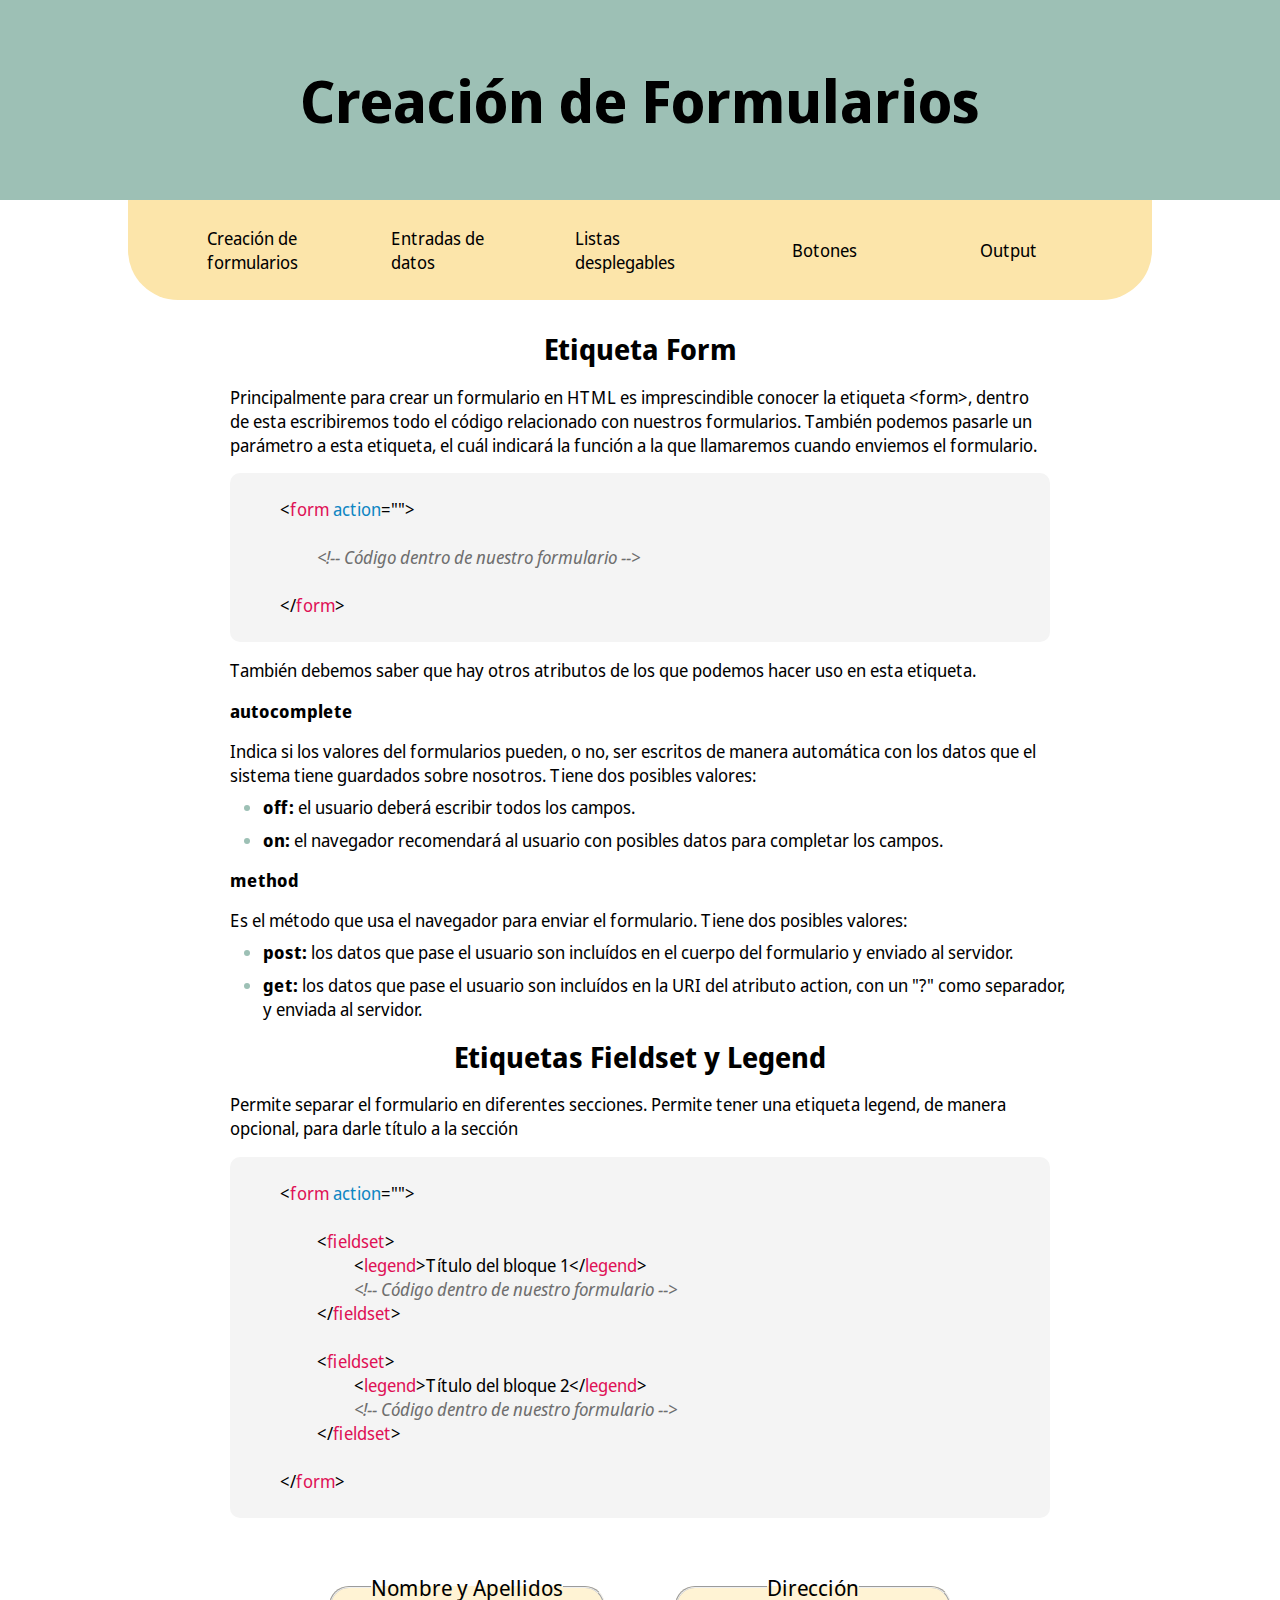
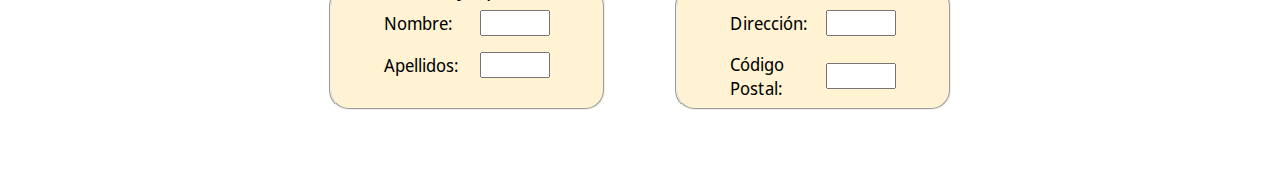
==== index.html @ 6cf8d23c "creación repositorio" ====
<!DOCTYPE html>
<html lang="en">
<head>
    <meta charset="UTF-8">
    <meta http-equiv="X-UA-Compatible" content="IE=edge">
    <meta name="viewport" content="width=device-width, initial-scale=1.0">
    <link rel="stylesheet" href="etiquetas.css">

    <link rel="preconnect" href="https://fonts.googleapis.com">
    <link rel="preconnect" href="https://fonts.gstatic.com" crossorigin>
    <link href="https://fonts.googleapis.com/css2?family=Noto+Sans+Display:wght@100;200;300&display=swap" rel="stylesheet">

    <title>Creación de Formularios</title>
</head>
<body>
    <header>
        <h1>Creación de Formularios</h1>
    </header>

    <nav>
        <ul class="principal">
            <li class="lvl1">
                <a href="index.html">Creación de formularios</a>
                <ul>
                    <li>
                        <a href="index.html#form">Form</a>
                    </li>
                    <li>
                        <a href="index.html#fieldset_legend">Fieldset y Legend</a>
                    </li>
                </ul>
            </li>
            <li class="lvl1">
                <a href="entrada_datos.html">Entradas de datos</a>
                <ul>
                    <li>
                        <a href="entrada_datos.html#label_input">Label e Input</a>
                    </li>
                    <li>
                        <a href="entrada_datos.html#textarea">Textarea</a>
                    </li>
                </ul>
            </li>
            <li class="lvl1">
                <a href="listas_desplegables.html">Listas desplegables</a>
                <ul>
                    <li>
                        <a href="listas_desplegables.html#select_datalist">Select y Datalist</a>
                    </li>
                    <li>
                        <a href="listas_desplegables.html#option_optgroup">Option y Optgroup</a>
                    </li>
                </ul>
            </li>
            <li class="lvl1">
                <a href="botones.html">Botones</a>
            </li>
            <li class="lvl1">
                <a href="output.html">Output</a>
            </li>
        </ul>
    </nav>

    <main>
        <section class="info">
            <h2 id="form">Etiqueta Form</h2>
            <p class="texto">Principalmente para crear un formulario en HTML es imprescindible conocer la etiqueta &ltform&gt, dentro de esta escribiremos todo el código relacionado con nuestros formularios. También podemos pasarle un parámetro a esta etiqueta, el cuál indicará la función a la que llamaremos cuando enviemos el formulario.</p>
            <section class="codigo">
                <p>&lt<span class="etiqueta">form</span> <span class="atributos">action</span>=""&gt</p>
                <br>
                <p class="indentado1 comentario">&lt!-- Código dentro de nuestro formulario --&gt</p>
                <br>
                <p>&lt/<span class="etiqueta">form</span>&gt</p>
            </section>

            <p>También debemos saber que hay otros atributos de los que podemos hacer uso en esta etiqueta.</p>
            <h3>autocomplete</h3>
            <p>Indica si los valores del formularios pueden, o no, ser escritos de manera automática con los datos que el sistema tiene guardados sobre nosotros. Tiene dos posibles valores:</p>
            <ul>
                <li>
                    <p><span class="destacado">off:</span> el usuario deberá escribir todos los campos.</p>
                </li>
                <li>
                    <p><span class="destacado">on:</span> el navegador recomendará al usuario con posibles datos para completar los campos.</p>
                </li>
            </ul>
            
            <h3>method</h3>
            <p>Es el método que usa el navegador para enviar el formulario. Tiene dos posibles valores:</p>
            <ul>
                <li>
                    <p><span class="destacado">post:</span> los datos que pase el usuario son incluídos en el cuerpo del formulario y enviado al servidor.</p>
                </li>
                <li>
                    <p><span class="destacado">get:</span> los datos que pase el usuario son incluídos en la URI del atributo action, con un "?" como separador, y enviada al servidor.</p>
                </li>
            </ul>
        
            <h2 id="fieldset_legend">Etiquetas Fieldset y Legend</h2>
            <p class="texto">Permite separar el formulario en diferentes secciones. Permite tener una etiqueta legend, de manera opcional, para darle título a la sección</p>
            <section class="codigo">
                <p>&lt<span class="etiqueta">form</span> <span class="atributos">action</span>=""&gt</p>
                <br>
                <p class="indentado1">&lt<span class="etiqueta">fieldset</span>&gt</p>
                <p class="indentado2">&lt<span class="etiqueta">legend</span>&gtTítulo del bloque 1&lt/<span class="etiqueta">legend</span>&gt</p>
                <p class="indentado2 comentario">&lt!-- Código dentro de nuestro formulario --&gt</p>
                <p class="indentado1">&lt/<span class="etiqueta">fieldset</span>&gt</p>
                <br>
                <p class="indentado1">&lt<span class="etiqueta">fieldset</span>&gt</p>
                <p class="indentado2">&lt<span class="etiqueta">legend</span>&gtTítulo del bloque 2&lt/<span class="etiqueta">legend</span>&gt</p>
                <p class="indentado2 comentario">&lt!-- Código dentro de nuestro formulario --&gt</p>
                <p class="indentado1">&lt/<span class="etiqueta">fieldset</span>&gt</p>
                <br>
                <p>&lt/<span class="etiqueta">form</span>&gt</p>
            </section>
        </section>
    </main>

    <form action="" class="ejemplo">
        <fieldset>
            <legend>Nombre y Apellidos</legend>
            <label for="nombre">
                <span>Nombre: </span>
                <input type="text" name="nombre" id="nombre">
            </label>
            <label for="apellidos">
                <span>Apellidos: </span>
                <input type="text" name="apellidos" id="apellidos">
            </label>
        </fieldset>
        
        <fieldset>
            <legend>Dirección</legend>
            <label for="direcion">
                <span>Dirección: </span>
                <input type="text" name="direccion" id="direcion">
            </label>
            <label for="cp">
                <span>Código Postal: </span>
                <input type="text" name="cp" id="cp">
            </label>
        </fieldset>
    </form>


</body>
</html>
---- etiquetas.css ----
/* Estilos generales */

:root{
    --color_amarillo_claro: #fff3d4;
    --color_amarillo: #fce5aa;
    --color_verde: #9dc0b5;

    --codigo_etiqueta: rgb(223, 17, 86);
    --codigo_atributo: rgb(14, 134, 195);
    --codigo_valor: rgb(7, 175, 57);
    --base_color: #efefef;
    --fuente: 'Noto Sans Display', sans-serif;
}

*{
    margin: 0 auto;
    padding: 0;
    box-sizing: border-box;

    font-family: var(--fuente);
    font-size: 1.05rem;
}

header{
    width: 100%;
    height: 200px;

    display: flex;
    align-items: center;

    background-color: var(--color_verde);
}

header h1{
    width: 100%;

    text-align: center;
    font-size: 3.5rem;
}

/* BARRA DE SCROLL */

body::-webkit-scrollbar {
    width: 12px;              
}

body::-webkit-scrollbar-track {
    background: var(--color_verde);        
}

body::-webkit-scrollbar-thumb {
    background-color: var(--color_amarillo);    
    border-radius: 50px;       
    border: 3px solid var(--color_verde); 
}

/* NAVEGADOR */

nav{
    width: 80%;
    height: 100px;

    display: flex;
    align-items: center;

    position: relative;

    background-color: var(--color_amarillo);
    border-bottom-left-radius: 50px;
    border-bottom-right-radius: 50px;
}

.principal{
    width: 90%;
    height: 100%;

    display: flex;
}

a{
    height: 100%;

    display: flex;
    align-items: center;
    justify-content: center;

    text-decoration: none;
    color: black;
    transition: 0.55s;
}

li{
    width: 16%;
    height: 100%;
    padding: 1%;
    
    list-style: none;
}

li a:hover{
    text-shadow: #79693f 0.1em 0.1em 0.2em;
    transition: 0.5s;
}

.lvl1 ul{
    width: 12.6%;

    display: none;
    position: absolute; 
    top: 100%;
    
    background-color: var(--color_amarillo);
}

.lvl1 ul li{
    width: 100%;
    height: 70px;
}

.lvl1:hover > ul{
    display: block;
}

/* Estilos páginas separadas */

main{
    padding-top: 1%;
    width: 80%;

    display: flex;
    justify-content: center;
}

.info{
    width: 80%;
}

.info h2{
    margin-top: 2%;
    text-align: center;

    font-size: 1.7rem;
}

.info li{
    width: 100%;
    padding-left: 0%;
    padding-bottom: 0%;

    position: relative;
    left: 4%;

    list-style: disc;
    color: var(--color_verde);
}

.info li p{
    color: black;
}

.info .texto, .info h3{
    margin-top: 2%;
    margin-bottom: 2%;
}

.info .indentado1{
    text-indent: 5%;
}

.info .indentado2{
    text-indent: 10%;
}

.info .comentario{
    color: rgb(110, 110, 110);
    font-style: italic;
}

.info .codigo{
    margin-bottom: 2%;
    padding: 3%;
    padding-left: 6%;

    background-color: rgb(244, 244, 244);
    border-radius: 10px;
}

.info .etiqueta{
    color: var(--codigo_etiqueta);
}

.info .atributos{
    color: var(--codigo_atributo);
}

.info .valores{
    color: var(--codigo_valor);
}

.info .destacado{
    font-weight: bold;
}

.ejemplo, .ejemplo_input{
    padding: 3%;
    width: 60%;

    display: flex;
    flex-wrap: wrap;
}

.ejemplo fieldset{
    width: 40%;
    margin-bottom: 3%;

    display: flex;
    flex-direction: column;

    font-size: 1.2em;
    border-radius: 20px;
    background-color: var(--color_amarillo_claro);
}

.ejemplo fieldset legend{
    font-size: 1.3rem;
}

.ejemplo fieldset label{
    padding: 3%;
    width: 70%;

    display: flex;
    align-items: center;
}

.ejemplo fieldset label span{
    width: 50%;
    text-align: left;
}

.ejemplo fieldset label input{
    padding: 2%;
    width: 40%;
    height: 26px;
}

.ejemplo_input{
    width: 60%;
    flex-wrap: wrap;
}

.ejemplo_input label, .ejemplo_input section{
    width: 35%;

    display: flex;
    flex-direction: column;
}

.ejemplo_input label, .ejemplo_input span{
    margin-bottom: 3%;
}

.ejemplo_input input{
    width: 80%;
    padding: 3%;

    background-color: var(--color_amarillo_claro);
    border: none;
    border-radius: 0.5rem;
    outline:none;
}

.ejemplo_input input::placeholder, .ejemplo textarea::placeholder{
    color: black;
    opacity: 0.7;
}

.ejemplo_input .boton{
    width: 100%;
    height: 8%;
}

.ejemplo_input input[type=submit]{
    margin-top: 3%;
    width: 18%;

    border: none;
    border-radius: 1rem;
    box-shadow: 0 0.4rem var(--color_amarillo_claro);
    cursor: pointer;

    background: var(--color_verde);
    color: white;
}

.ejemplo_input input[type=submit]:active,
.ejemplo button:active,
.ejemplo input[type=submit]:active,
.output_ejemplo input[type=button]:active{
    box-shadow: 0 0.2rem #dfd9d9;
    transform: translateY(0.2rem);
}

.ejemplo textarea{
    padding: 1.5%;
    resize: none;

    outline: none;
    border: none;
    border-radius: 20px;
    background-color: var(--color_amarillo_claro);
}

.ejemplo select,
.ejemplo .datalist{
    padding: 1.5%;
    
    outline: none;
    border: none;
    border-radius: 10px;
    background-color: var(--color_amarillo_claro);
}

.ejemplo button,
.ejemplo input[type=submit],
.output_ejemplo input[type=button]{
    width: 15%;
    height: 40px;

    border: none;
    border-radius: 1rem;
    box-shadow: 0 0.4rem var(--color_amarillo_claro);
    cursor: pointer;

    background: var(--color_verde);
    color: white;
}

.output_ejemplo{
    width: 100%;
    margin-bottom: 3%;

    display: flex;
    flex-direction: column;
}

.output_ejemplo p{
    margin-top: 2%;
}

.output_ejemplo input[type=button]{
    width: 200%;
}

.output_ejemplo .boton{
    width: 6%;
    display: flex;
}

.output_ejemplo .valor{
    width: 20%;
    display: flex;
    justify-content: center;
}

.output_ejemplo .valor p{
    width: 50%;
}

.output_ejemplo .valor input{
    width: 35%;
    padding: 2%;
    margin: 5%;

    border: 1px solid var(--color_verde);
    border-radius: 10px;
}
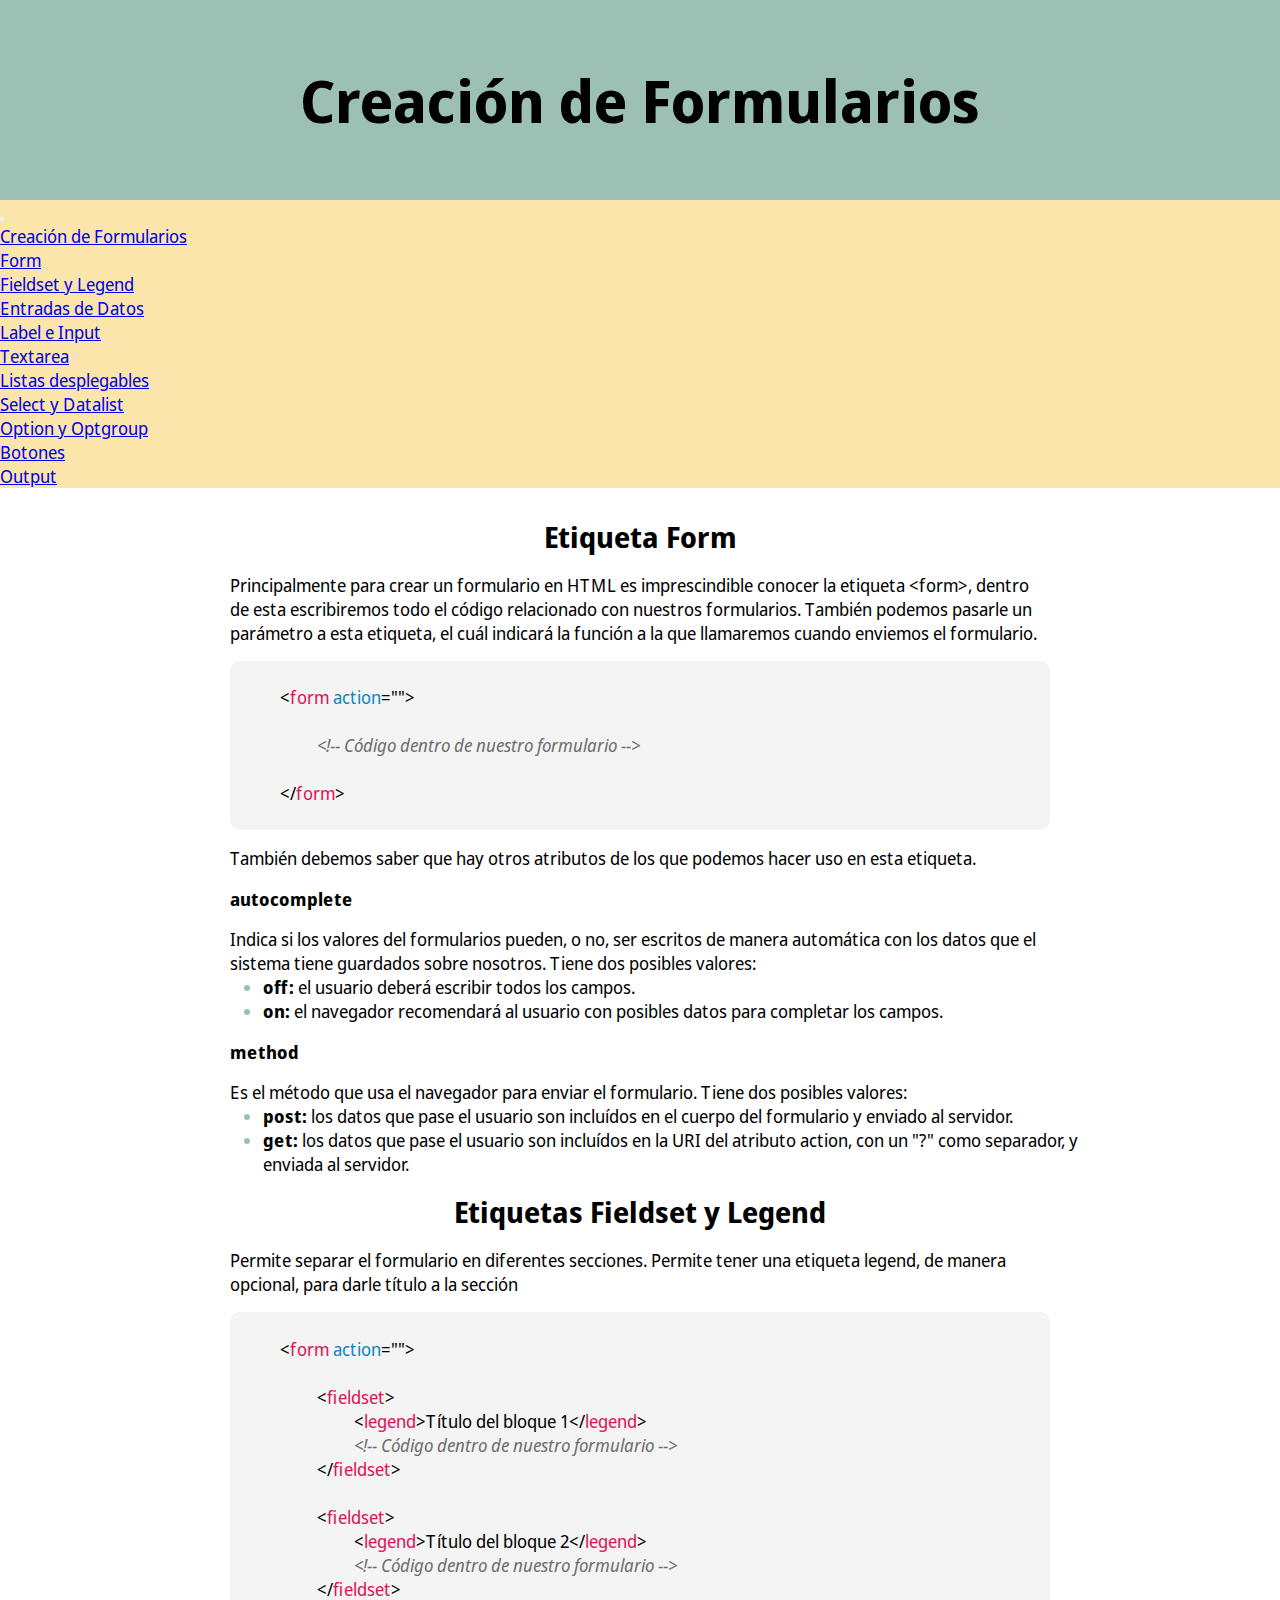
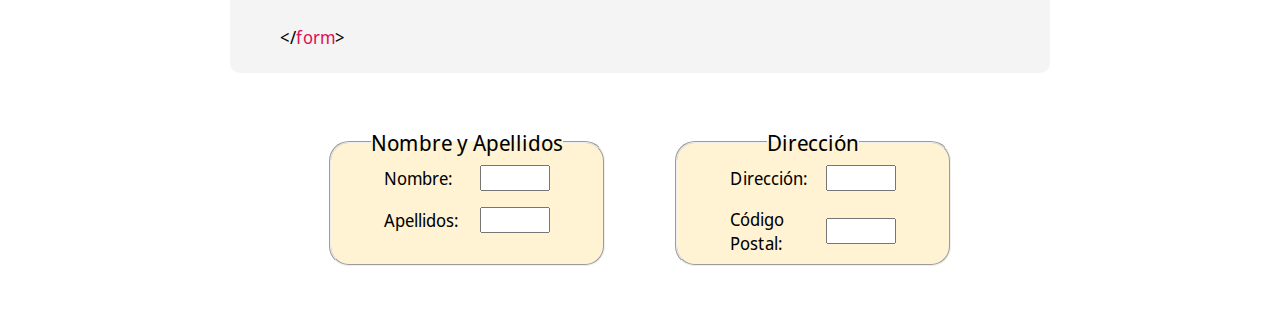
==== commit d8bf88c7: "Add nav with bootstrap" ====
--- a/index.html
+++ b/index.html
@@ -1,70 +1,80 @@
 <!DOCTYPE html>
-<html lang="en">
+<html lang="es">
+
 <head>
     <meta charset="UTF-8">
     <meta http-equiv="X-UA-Compatible" content="IE=edge">
     <meta name="viewport" content="width=device-width, initial-scale=1.0">
+
+    <link href="https://cdn.jsdelivr.net/npm/bootstrap@5.2.2/dist/css/bootstrap.min.css" rel="stylesheet"
+        integrity="sha384-Zenh87qX5JnK2Jl0vWa8Ck2rdkQ2Bzep5IDxbcnCeuOxjzrPF/et3URy9Bv1WTRi" crossorigin="anonymous">
     <link rel="stylesheet" href="etiquetas.css">
 
     <link rel="preconnect" href="https://fonts.googleapis.com">
     <link rel="preconnect" href="https://fonts.gstatic.com" crossorigin>
-    <link href="https://fonts.googleapis.com/css2?family=Noto+Sans+Display:wght@100;200;300&display=swap" rel="stylesheet">
+    <link href="https://fonts.googleapis.com/css2?family=Noto+Sans+Display:wght@100;200;300&display=swap"
+        rel="stylesheet">
 
     <title>Creación de Formularios</title>
 </head>
+
 <body>
     <header>
         <h1>Creación de Formularios</h1>
     </header>
 
-    <nav>
-        <ul class="principal">
-            <li class="lvl1">
-                <a href="index.html">Creación de formularios</a>
-                <ul>
-                    <li>
-                        <a href="index.html#form">Form</a>
-                    </li>
-                    <li>
-                        <a href="index.html#fieldset_legend">Fieldset y Legend</a>
-                    </li>
+    <nav id="my_nav" class="navbar navbar-expand-lg bg-light py-3">
+        <div class="container-fluid">
+          <button class="navbar-toggler" type="button" data-bs-toggle="collapse" data-bs-target="#navbarSupportedContent" aria-controls="navbarSupportedContent" aria-expanded="false" aria-label="Toggle navigation">
+            <span class="navbar-toggler-icon"></span>
+          </button>
+          <div class="collapse navbar-collapse" id="navbarSupportedContent">
+            <ul class="navbar-nav me-auto mb-2 mb-lg-0">
+              <li class="nav-item dropdown me-3">
+                <a class="nav-link active dropdown-toggle" href="#" role="button" data-bs-toggle="dropdown" aria-expanded="false">
+                  Creación de Formularios
+                </a>
+                <ul class="dropdown-menu">
+                  <li><a class="dropdown-item" href="./index.html#form">Form</a></li>
+                  <li><a class="dropdown-item" href="./index.html#fieldset_legend">Fieldset y Legend</a></li>
                 </ul>
-            </li>
-            <li class="lvl1">
-                <a href="entrada_datos.html">Entradas de datos</a>
-                <ul>
-                    <li>
-                        <a href="entrada_datos.html#label_input">Label e Input</a>
-                    </li>
-                    <li>
-                        <a href="entrada_datos.html#textarea">Textarea</a>
-                    </li>
+              </li>
+              <li class="nav-item dropdown me-3">
+                <a class="nav-link active dropdown-toggle" href="#" role="button" data-bs-toggle="dropdown" aria-expanded="false">
+                  Entradas de Datos
+                </a>
+                <ul class="dropdown-menu">
+                  <li><a class="dropdown-item" href="./entrada_datos.html#label_input">Label e Input</a></li>
+                  <li><a class="dropdown-item" href="./entrada_datos.html#textarea">Textarea</a></li>
                 </ul>
-            </li>
-            <li class="lvl1">
-                <a href="listas_desplegables.html">Listas desplegables</a>
-                <ul>
-                    <li>
-                        <a href="listas_desplegables.html#select_datalist">Select y Datalist</a>
-                    </li>
-                    <li>
-                        <a href="listas_desplegables.html#option_optgroup">Option y Optgroup</a>
-                    </li>
+              </li>
+              <li class="nav-item dropdown me-3">
+                <a class="nav-link active dropdown-toggle" href="#" role="button" data-bs-toggle="dropdown" aria-expanded="false">
+                  Listas desplegables
+                </a>
+                <ul class="dropdown-menu">
+                  <li><a class="dropdown-item" href="./listas_desplegables.html#select_datalist">Select y Datalist</a></li>
+                  <li><a class="dropdown-item" href="./listas_desplegables.html#option_optgroup">Option y Optgroup</a></li>
                 </ul>
-            </li>
-            <li class="lvl1">
-                <a href="botones.html">Botones</a>
-            </li>
-            <li class="lvl1">
-                <a href="output.html">Output</a>
-            </li>
-        </ul>
-    </nav>
+              </li>
+              <li class="nav-item me-3">
+                <a class="nav-link active" aria-current="page" href="./botones.html">Botones</a>
+              </li>
+              <li class="nav-item me-3">
+                <a class="nav-link active" href="./output.html">Output</a>
+              </li>
+            </ul>
+          </div>
+        </div>
+      </nav>
 
     <main>
         <section class="info">
             <h2 id="form">Etiqueta Form</h2>
-            <p class="texto">Principalmente para crear un formulario en HTML es imprescindible conocer la etiqueta &ltform&gt, dentro de esta escribiremos todo el código relacionado con nuestros formularios. También podemos pasarle un parámetro a esta etiqueta, el cuál indicará la función a la que llamaremos cuando enviemos el formulario.</p>
+            <p class="texto">Principalmente para crear un formulario en HTML es imprescindible conocer la etiqueta
+                &ltform&gt, dentro de esta escribiremos todo el código relacionado con nuestros formularios. También
+                podemos pasarle un parámetro a esta etiqueta, el cuál indicará la función a la que llamaremos cuando
+                enviemos el formulario.</p>
             <section class="codigo">
                 <p>&lt<span class="etiqueta">form</span> <span class="atributos">action</span>=""&gt</p>
                 <br>
@@ -75,39 +85,46 @@
 
             <p>También debemos saber que hay otros atributos de los que podemos hacer uso en esta etiqueta.</p>
             <h3>autocomplete</h3>
-            <p>Indica si los valores del formularios pueden, o no, ser escritos de manera automática con los datos que el sistema tiene guardados sobre nosotros. Tiene dos posibles valores:</p>
+            <p>Indica si los valores del formularios pueden, o no, ser escritos de manera automática con los datos que
+                el sistema tiene guardados sobre nosotros. Tiene dos posibles valores:</p>
             <ul>
                 <li>
                     <p><span class="destacado">off:</span> el usuario deberá escribir todos los campos.</p>
                 </li>
                 <li>
-                    <p><span class="destacado">on:</span> el navegador recomendará al usuario con posibles datos para completar los campos.</p>
+                    <p><span class="destacado">on:</span> el navegador recomendará al usuario con posibles datos para
+                        completar los campos.</p>
                 </li>
             </ul>
-            
+
             <h3>method</h3>
             <p>Es el método que usa el navegador para enviar el formulario. Tiene dos posibles valores:</p>
             <ul>
                 <li>
-                    <p><span class="destacado">post:</span> los datos que pase el usuario son incluídos en el cuerpo del formulario y enviado al servidor.</p>
+                    <p><span class="destacado">post:</span> los datos que pase el usuario son incluídos en el cuerpo del
+                        formulario y enviado al servidor.</p>
                 </li>
                 <li>
-                    <p><span class="destacado">get:</span> los datos que pase el usuario son incluídos en la URI del atributo action, con un "?" como separador, y enviada al servidor.</p>
+                    <p><span class="destacado">get:</span> los datos que pase el usuario son incluídos en la URI del
+                        atributo action, con un "?" como separador, y enviada al servidor.</p>
                 </li>
             </ul>
-        
+
             <h2 id="fieldset_legend">Etiquetas Fieldset y Legend</h2>
-            <p class="texto">Permite separar el formulario en diferentes secciones. Permite tener una etiqueta legend, de manera opcional, para darle título a la sección</p>
+            <p class="texto">Permite separar el formulario en diferentes secciones. Permite tener una etiqueta legend,
+                de manera opcional, para darle título a la sección</p>
             <section class="codigo">
                 <p>&lt<span class="etiqueta">form</span> <span class="atributos">action</span>=""&gt</p>
                 <br>
                 <p class="indentado1">&lt<span class="etiqueta">fieldset</span>&gt</p>
-                <p class="indentado2">&lt<span class="etiqueta">legend</span>&gtTítulo del bloque 1&lt/<span class="etiqueta">legend</span>&gt</p>
+                <p class="indentado2">&lt<span class="etiqueta">legend</span>&gtTítulo del bloque 1&lt/<span
+                        class="etiqueta">legend</span>&gt</p>
                 <p class="indentado2 comentario">&lt!-- Código dentro de nuestro formulario --&gt</p>
                 <p class="indentado1">&lt/<span class="etiqueta">fieldset</span>&gt</p>
                 <br>
                 <p class="indentado1">&lt<span class="etiqueta">fieldset</span>&gt</p>
-                <p class="indentado2">&lt<span class="etiqueta">legend</span>&gtTítulo del bloque 2&lt/<span class="etiqueta">legend</span>&gt</p>
+                <p class="indentado2">&lt<span class="etiqueta">legend</span>&gtTítulo del bloque 2&lt/<span
+                        class="etiqueta">legend</span>&gt</p>
                 <p class="indentado2 comentario">&lt!-- Código dentro de nuestro formulario --&gt</p>
                 <p class="indentado1">&lt/<span class="etiqueta">fieldset</span>&gt</p>
                 <br>
@@ -128,7 +145,7 @@
                 <input type="text" name="apellidos" id="apellidos">
             </label>
         </fieldset>
-        
+
         <fieldset>
             <legend>Dirección</legend>
             <label for="direcion">
@@ -142,6 +159,9 @@
         </fieldset>
     </form>
 
+    <script src="https://cdn.jsdelivr.net/npm/bootstrap@5.2.2/dist/js/bootstrap.bundle.min.js"
+        integrity="sha384-OERcA2EqjJCMA+/3y+gxIOqMEjwtxJY7qPCqsdltbNJuaOe923+mo//f6V8Qbsw3"
+        crossorigin="anonymous"></script>
+</body>
 
-</body>
-</html>
+</html>--- a/etiquetas.css
+++ b/etiquetas.css
@@ -56,69 +56,14 @@
 
 /* NAVEGADOR */
 
-nav{
-    width: 80%;
-    height: 100px;
-
-    display: flex;
-    align-items: center;
-
-    position: relative;
-
-    background-color: var(--color_amarillo);
-    border-bottom-left-radius: 50px;
-    border-bottom-right-radius: 50px;
-}
-
-.principal{
-    width: 90%;
-    height: 100%;
-
-    display: flex;
-}
-
-a{
-    height: 100%;
-
-    display: flex;
-    align-items: center;
-    justify-content: center;
-
-    text-decoration: none;
-    color: black;
-    transition: 0.55s;
-}
-
-li{
-    width: 16%;
-    height: 100%;
-    padding: 1%;
-    
-    list-style: none;
-}
-
-li a:hover{
-    text-shadow: #79693f 0.1em 0.1em 0.2em;
+#my_nav, #my_nav ul {
+    background-color: var(--color_amarillo) !important;
+}
+
+#my_nav li a:hover{
+    background-color: var(--color_amarillo) !important;
+    text-shadow: #79693f 0.1em 0.1em 0.2em ;
     transition: 0.5s;
-}
-
-.lvl1 ul{
-    width: 12.6%;
-
-    display: none;
-    position: absolute; 
-    top: 100%;
-    
-    background-color: var(--color_amarillo);
-}
-
-.lvl1 ul li{
-    width: 100%;
-    height: 70px;
-}
-
-.lvl1:hover > ul{
-    display: block;
 }
 
 /* Estilos páginas separadas */
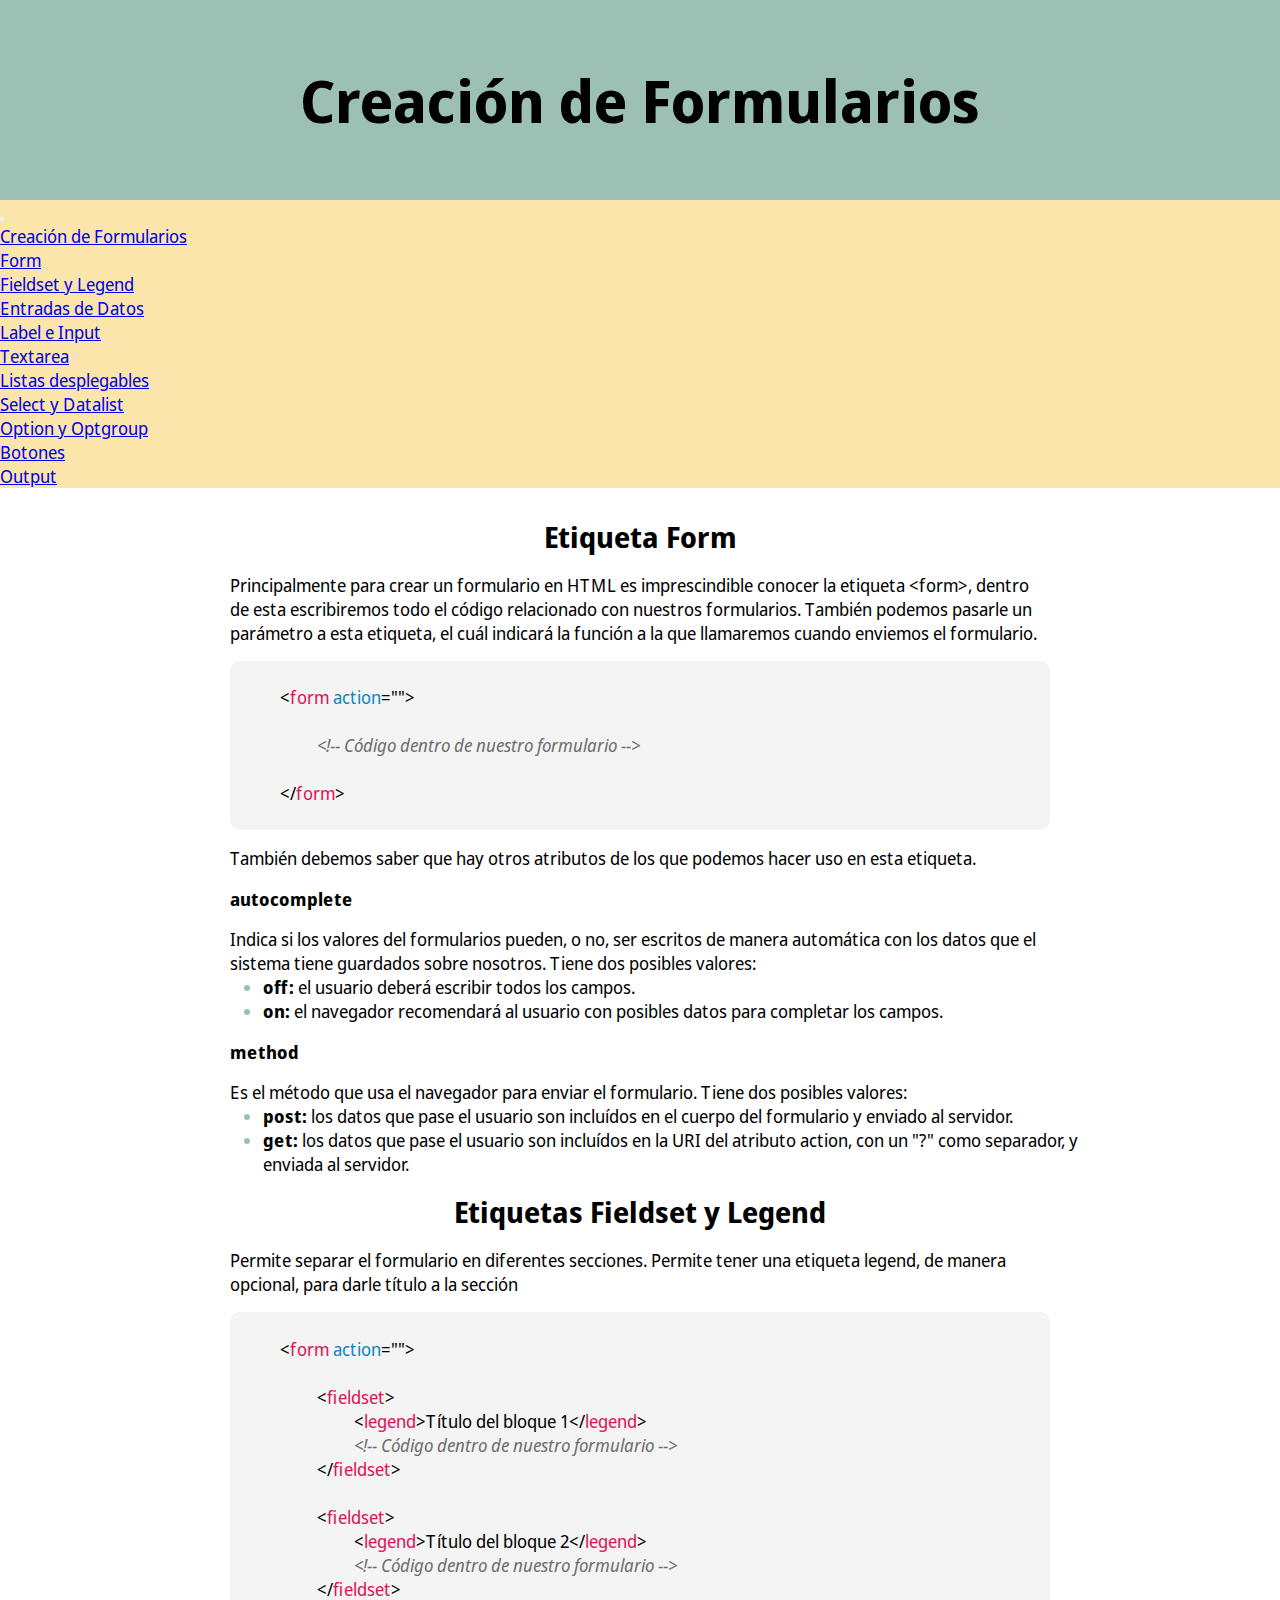
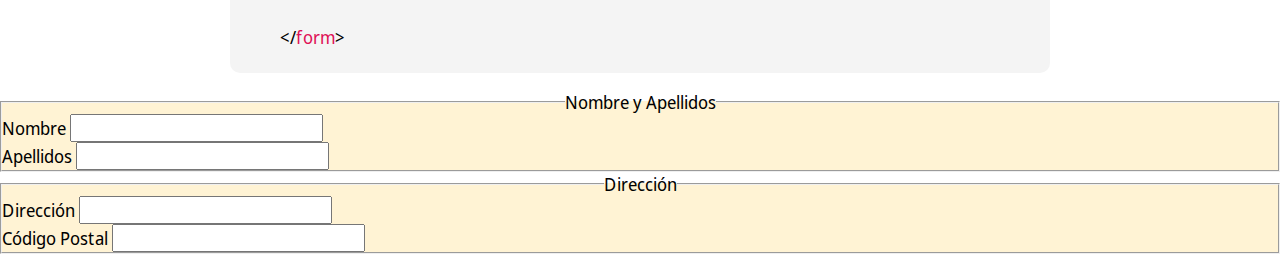
==== commit 7147fc17: "ejemplo form" ====
--- a/index.html
+++ b/index.html
@@ -25,48 +25,55 @@
 
     <nav id="my_nav" class="navbar navbar-expand-lg bg-light py-3">
         <div class="container-fluid">
-          <button class="navbar-toggler" type="button" data-bs-toggle="collapse" data-bs-target="#navbarSupportedContent" aria-controls="navbarSupportedContent" aria-expanded="false" aria-label="Toggle navigation">
-            <span class="navbar-toggler-icon"></span>
-          </button>
-          <div class="collapse navbar-collapse" id="navbarSupportedContent">
-            <ul class="navbar-nav me-auto mb-2 mb-lg-0">
-              <li class="nav-item dropdown me-3">
-                <a class="nav-link active dropdown-toggle" href="#" role="button" data-bs-toggle="dropdown" aria-expanded="false">
-                  Creación de Formularios
-                </a>
-                <ul class="dropdown-menu">
-                  <li><a class="dropdown-item" href="./index.html#form">Form</a></li>
-                  <li><a class="dropdown-item" href="./index.html#fieldset_legend">Fieldset y Legend</a></li>
+            <button class="navbar-toggler" type="button" data-bs-toggle="collapse"
+                data-bs-target="#navbarSupportedContent" aria-controls="navbarSupportedContent" aria-expanded="false"
+                aria-label="Toggle navigation">
+                <span class="navbar-toggler-icon"></span>
+            </button>
+            <div class="collapse navbar-collapse" id="navbarSupportedContent">
+                <ul class="navbar-nav me-auto mb-2 mb-lg-0">
+                    <li class="nav-item dropdown me-3">
+                        <a class="nav-link active dropdown-toggle" href="#" role="button" data-bs-toggle="dropdown"
+                            aria-expanded="false">
+                            Creación de Formularios
+                        </a>
+                        <ul class="dropdown-menu">
+                            <li><a class="dropdown-item" href="./index.html#form">Form</a></li>
+                            <li><a class="dropdown-item" href="./index.html#fieldset_legend">Fieldset y Legend</a></li>
+                        </ul>
+                    </li>
+                    <li class="nav-item dropdown me-3">
+                        <a class="nav-link active dropdown-toggle" href="#" role="button" data-bs-toggle="dropdown"
+                            aria-expanded="false">
+                            Entradas de Datos
+                        </a>
+                        <ul class="dropdown-menu">
+                            <li><a class="dropdown-item" href="./entrada_datos.html#label_input">Label e Input</a></li>
+                            <li><a class="dropdown-item" href="./entrada_datos.html#textarea">Textarea</a></li>
+                        </ul>
+                    </li>
+                    <li class="nav-item dropdown me-3">
+                        <a class="nav-link active dropdown-toggle" href="#" role="button" data-bs-toggle="dropdown"
+                            aria-expanded="false">
+                            Listas desplegables
+                        </a>
+                        <ul class="dropdown-menu">
+                            <li><a class="dropdown-item" href="./listas_desplegables.html#select_datalist">Select y
+                                    Datalist</a></li>
+                            <li><a class="dropdown-item" href="./listas_desplegables.html#option_optgroup">Option y
+                                    Optgroup</a></li>
+                        </ul>
+                    </li>
+                    <li class="nav-item me-3">
+                        <a class="nav-link active" aria-current="page" href="./botones.html">Botones</a>
+                    </li>
+                    <li class="nav-item me-3">
+                        <a class="nav-link active" href="./output.html">Output</a>
+                    </li>
                 </ul>
-              </li>
-              <li class="nav-item dropdown me-3">
-                <a class="nav-link active dropdown-toggle" href="#" role="button" data-bs-toggle="dropdown" aria-expanded="false">
-                  Entradas de Datos
-                </a>
-                <ul class="dropdown-menu">
-                  <li><a class="dropdown-item" href="./entrada_datos.html#label_input">Label e Input</a></li>
-                  <li><a class="dropdown-item" href="./entrada_datos.html#textarea">Textarea</a></li>
-                </ul>
-              </li>
-              <li class="nav-item dropdown me-3">
-                <a class="nav-link active dropdown-toggle" href="#" role="button" data-bs-toggle="dropdown" aria-expanded="false">
-                  Listas desplegables
-                </a>
-                <ul class="dropdown-menu">
-                  <li><a class="dropdown-item" href="./listas_desplegables.html#select_datalist">Select y Datalist</a></li>
-                  <li><a class="dropdown-item" href="./listas_desplegables.html#option_optgroup">Option y Optgroup</a></li>
-                </ul>
-              </li>
-              <li class="nav-item me-3">
-                <a class="nav-link active" aria-current="page" href="./botones.html">Botones</a>
-              </li>
-              <li class="nav-item me-3">
-                <a class="nav-link active" href="./output.html">Output</a>
-              </li>
-            </ul>
-          </div>
+            </div>
         </div>
-      </nav>
+    </nav>
 
     <main>
         <section class="info">
@@ -133,29 +140,29 @@
         </section>
     </main>
 
-    <form action="" class="ejemplo">
-        <fieldset>
-            <legend>Nombre y Apellidos</legend>
-            <label for="nombre">
-                <span>Nombre: </span>
-                <input type="text" name="nombre" id="nombre">
-            </label>
-            <label for="apellidos">
-                <span>Apellidos: </span>
-                <input type="text" name="apellidos" id="apellidos">
-            </label>
+    <form id="ejemplo" class="d-flex justify-content-evenly w-75 my-5"> 
+        <fieldset class="container w-25 px-5 border border-dark rounded-4">
+            <legend class="text-center p-2">Nombre y Apellidos</legend>
+            <div class="mb-3 row">
+                <label for="exampleInputName" class="form-label col">Nombre</label>
+                <input type="text" class="form-control col" id="exampleInputName">
+            </div>
+            <div class="mb-3 row">
+                <label for="exampleInputSurname" class="form-label col">Apellidos</label>
+                <input type="text" class="form-control col" id="exampleInputSurname">
+            </div>
         </fieldset>
 
-        <fieldset>
-            <legend>Dirección</legend>
-            <label for="direcion">
-                <span>Dirección: </span>
-                <input type="text" name="direccion" id="direcion">
-            </label>
-            <label for="cp">
-                <span>Código Postal: </span>
-                <input type="text" name="cp" id="cp">
-            </label>
+        <fieldset class="container w-25 px-5 border border-dark rounded-4">
+            <legend class="text-center p-2">Dirección</legend>
+            <div class="mb-3 row">
+                <label for="exampleInputDirection" class="form-label col">Dirección</label>
+                <input type="text" class="form-control col" id="exampleInputDirection">
+            </div>
+            <div class="mb-3 row">
+                <label for="exampleInputCP" class="form-label col">Código Postal</label>
+                <input type="text" class="form-control col" id="exampleInputCP">
+            </div>
         </fieldset>
     </form>
 
--- a/etiquetas.css
+++ b/etiquetas.css
@@ -75,6 +75,10 @@
     display: flex;
     justify-content: center;
 }
+
+ #ejemplo fieldset{
+    background-color: var(--color_amarillo_claro) !important;
+ }
 
 .info{
     width: 80%;
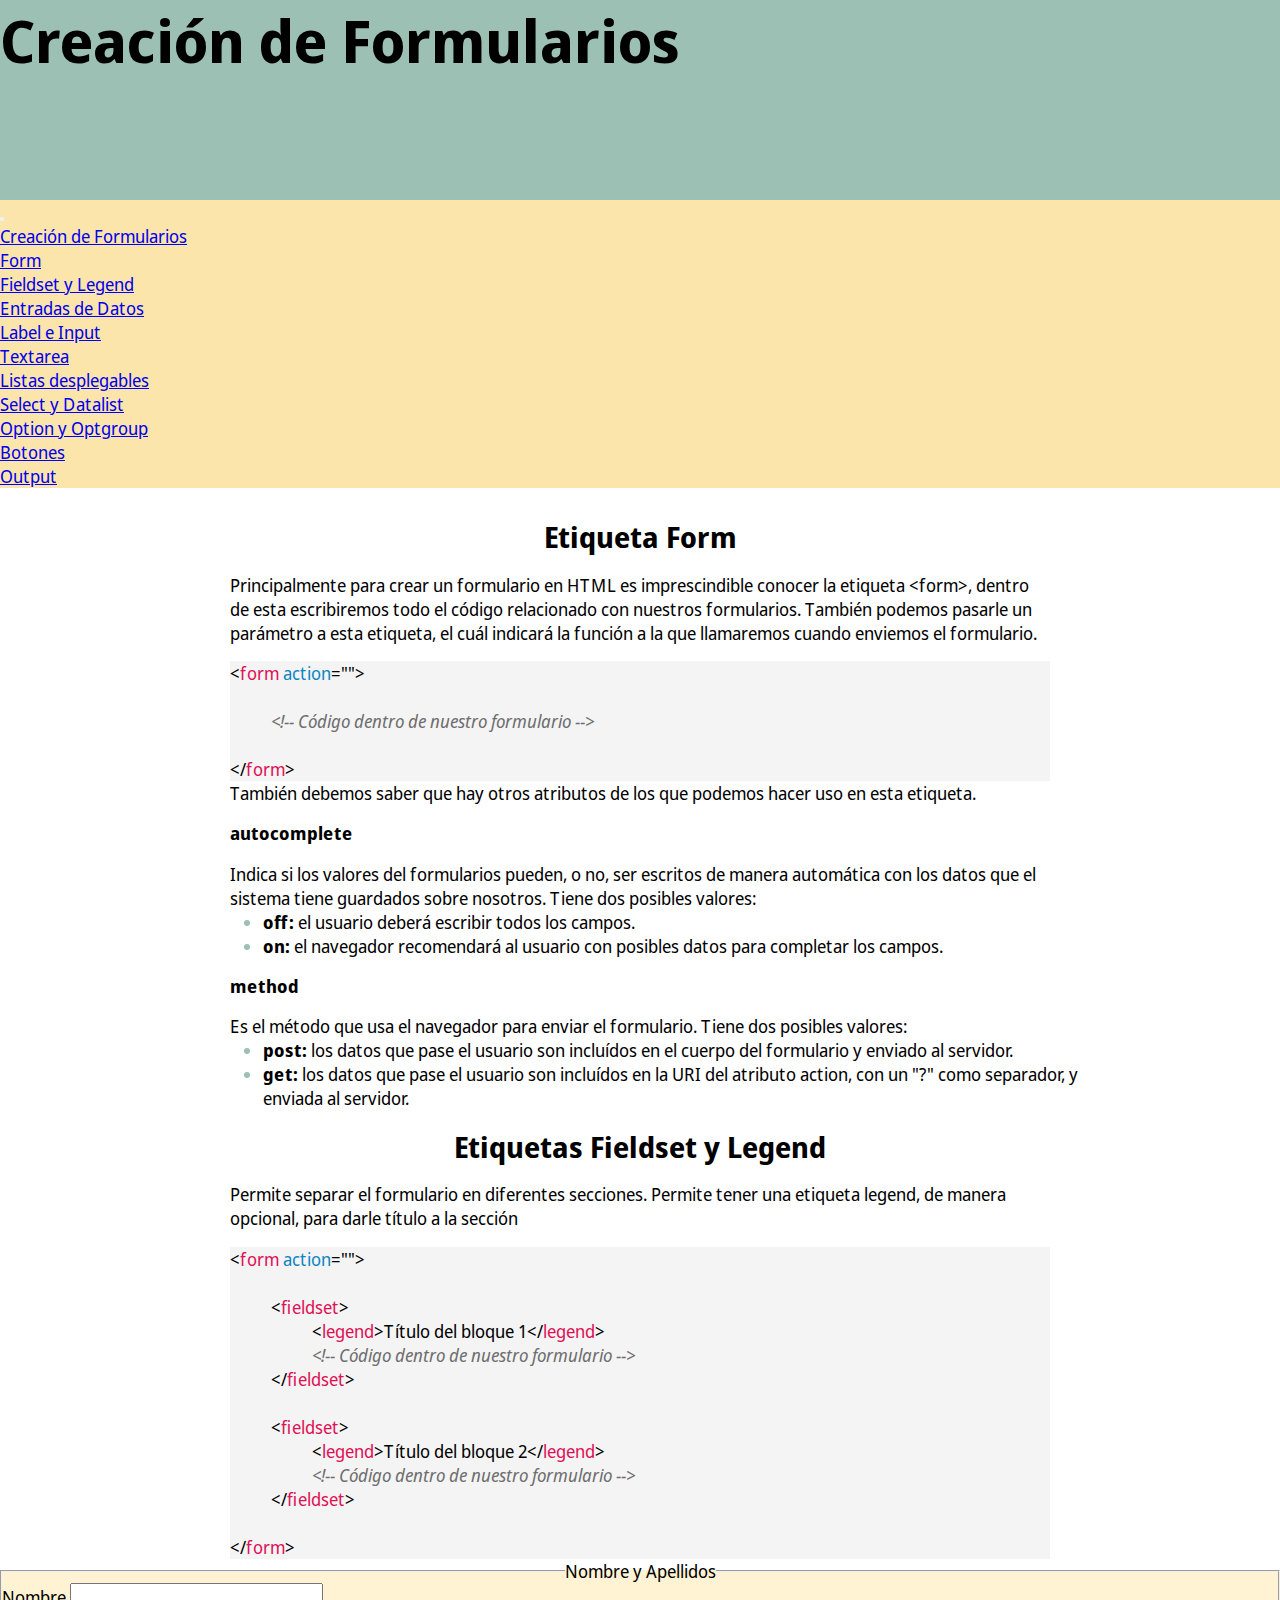
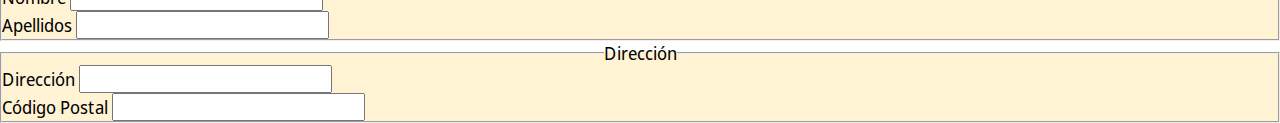
==== commit 96d76032: "Final index.html" ====
--- a/index.html
+++ b/index.html
@@ -19,11 +19,11 @@
 </head>
 
 <body>
-    <header>
-        <h1>Creación de Formularios</h1>
+    <header class="d-flex align-items-center vh-25">
+        <h1 class="text-center">Creación de Formularios</h1>
     </header>
 
-    <nav id="my_nav" class="navbar navbar-expand-lg bg-light py-3">
+    <nav id="my_nav" class="navbar navbar-expand-lg py-3">
         <div class="container-fluid">
             <button class="navbar-toggler" type="button" data-bs-toggle="collapse"
                 data-bs-target="#navbarSupportedContent" aria-controls="navbarSupportedContent" aria-expanded="false"
@@ -82,7 +82,7 @@
                 &ltform&gt, dentro de esta escribiremos todo el código relacionado con nuestros formularios. También
                 podemos pasarle un parámetro a esta etiqueta, el cuál indicará la función a la que llamaremos cuando
                 enviemos el formulario.</p>
-            <section class="codigo">
+            <section class="codigo mb-4 p-4 rounded-3">
                 <p>&lt<span class="etiqueta">form</span> <span class="atributos">action</span>=""&gt</p>
                 <br>
                 <p class="indentado1 comentario">&lt!-- Código dentro de nuestro formulario --&gt</p>
@@ -120,7 +120,7 @@
             <h2 id="fieldset_legend">Etiquetas Fieldset y Legend</h2>
             <p class="texto">Permite separar el formulario en diferentes secciones. Permite tener una etiqueta legend,
                 de manera opcional, para darle título a la sección</p>
-            <section class="codigo">
+            <section class="codigo mb-4 p-4 rounded-3">
                 <p>&lt<span class="etiqueta">form</span> <span class="atributos">action</span>=""&gt</p>
                 <br>
                 <p class="indentado1">&lt<span class="etiqueta">fieldset</span>&gt</p>
--- a/etiquetas.css
+++ b/etiquetas.css
@@ -22,19 +22,11 @@
 }
 
 header{
-    width: 100%;
     height: 200px;
-
-    display: flex;
-    align-items: center;
-
     background-color: var(--color_verde);
 }
 
 header h1{
-    width: 100%;
-
-    text-align: center;
     font-size: 3.5rem;
 }
 
@@ -126,12 +118,7 @@
 }
 
 .info .codigo{
-    margin-bottom: 2%;
-    padding: 3%;
-    padding-left: 6%;
-
     background-color: rgb(244, 244, 244);
-    border-radius: 10px;
 }
 
 .info .etiqueta{
